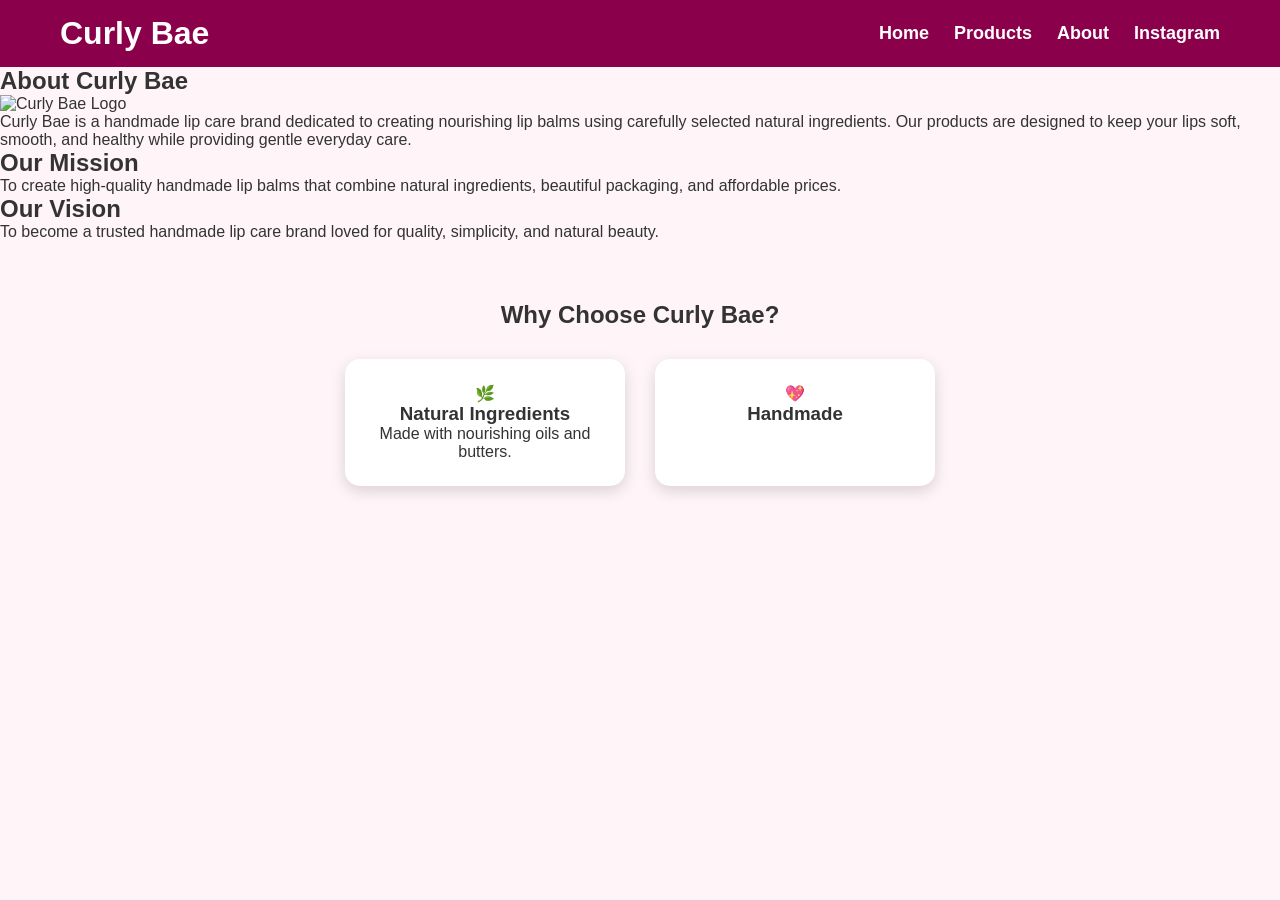
==== about.html @ 7768e86a "Add files via upload" ====
<!DOCTYPE html>
<html lang="en">
<head>
    <meta charset="UTF-8">
    <meta name="viewport" content="width=device-width, initial-scale=1.0">
    <title>About | Curly Bae</title>
    <link rel="stylesheet" href="style.css">
</head>
<body>

    <!-- Navigation Bar -->
    <nav>
        <h2 class="logo">Curly Bae</h2>

        <ul>
            <li><a href="index.html">Home</a></li>
            <li><a href="products.html">Products</a></li>
            <li><a href="about.html">About</a></li>
            <li><a href="instagram.html">Instagram</a></li>
        </ul>
    </nav>

    <!-- About Section -->
    <section class="about">

        <h1>About Curly Bae</h1>

        <img src="images/logo.png" alt="Curly Bae Logo">

        <p>
            Curly Bae is a handmade lip care brand dedicated to creating
            nourishing lip balms using carefully selected natural ingredients.
            Our products are designed to keep your lips soft, smooth, and healthy
            while providing gentle everyday care.
        </p>

    </section>

    <!-- Mission -->
    <section class="mission">

        <h2>Our Mission</h2>

        <p>
            To create high-quality handmade lip balms that combine
            natural ingredients, beautiful packaging, and affordable prices.
        </p>

    </section>

    <!-- Vision -->
    <section class="vision">

        <h2>Our Vision</h2>

        <p>
            To become a trusted handmade lip care brand loved for
            quality, simplicity, and natural beauty.
        </p>

    </section>

    <!-- Why Choose Us -->
    <section class="why">

        <h2>Why Choose Curly Bae?</h2>

        <div class="cards">

            <div class="card">
                🌿
                <h3>Natural Ingredients</h3>
                <p>Made with nourishing oils and butters.</p>
            </div>

            <div class="card">
                💖
                <h3>Handmade</h
---- style.css ----
/* Reset */
*{
    margin:0;
    padding:0;
    box-sizing:border-box;
}

body{
    font-family:Arial, sans-serif;
    background:#fff5f8;
    color:#333;
}

/* Navigation */
nav{
    background:#8B004B;
    display:flex;
    justify-content:space-between;
    align-items:center;
    padding:15px 60px;
}

.logo{
    color:white;
    font-size:32px;
}

nav ul{
    display:flex;
    list-style:none;
}

nav ul li{
    margin-left:25px;
}

nav ul li a{
    color:white;
    text-decoration:none;
    font-size:18px;
    font-weight:bold;
}

nav ul li a:hover{
    color:#ffd6e7;
}

/* Hero Section */
.hero{
    display:flex;
    justify-content:space-between;
    align-items:center;
    padding:60px;
    flex-wrap:wrap;
}

.hero-text{
    width:45%;
}

.hero-text h1{
    font-size:48px;
    color:#8B004B;
    margin-bottom:20px;
}

.hero-text p{
    font-size:20px;
    line-height:1.6;
    margin-bottom:25px;
}

.hero-image{
    width:45%;
    text-align:center;
}

.hero-image img{
    width:320px;
    max-width:100%;
    border-radius:20px;
    box-shadow:0 5px 15px rgba(0,0,0,.2);
}

/* Buttons */
.btn,
button{
    background:#d63384;
    color:white;
    text-decoration:none;
    border:none;
    padding:12px 28px;
    border-radius:30px;
    cursor:pointer;
    font-size:17px;
}

.btn:hover,
button:hover{
    background:#8B004B;
}

/* Featured Section */
.featured{
    text-align:center;
    padding:50px 20px;
}

.featured h2{
    color:#8B004B;
    font-size:36px;
    margin-bottom:25px;
}

.featured img{
    width:250px;
    height:auto;
    border-radius:15px;
    display:block;
    margin:20px auto;
    box-shadow:0 4px 10px rgba(0,0,0,.2);
}

.featured h3{
    margin-top:20px;
    font-size:30px;
}

.featured p{
    margin:15px;
    font-size:18px;
}

/* Why Choose */
.why{
    text-align:center;
    padding:60px 20px;
}

.cards{
    display:flex;
    justify-content:center;
    gap:30px;
    flex-wrap:wrap;
    margin-top:30px;
}

.card{
    width:280px;
    background:white;
    padding:25px;
    border-radius:15px;
    box-shadow:0 5px 15px rgba(0,0,0,.15);
}

/* Reviews */
.reviews{
    text-align:center;
    padding:60px 20px;
}

.review{
    background:white;
    width:80%;
    margin:20px auto;
    padding:20px;
    border-radius:10px;
    box-shadow:0 4px 10px rgba(0,0,0,.1);
}

/* Instagram */
.instagram{
    text-align:center;
    padding:60px 20px;
}

/* Footer */
footer{
    background:#8B004B;
    color:white;
    text-align:center;
    padding:20px;
}

/* Product Page */
.products{
    display:flex;
    justify-content:center;
    gap:30px;
    flex-wrap:wrap;
    padding:40px;
}

.product-card{
    width:320px;
    background:white;
    padding:20px;
    border-radius:15px;
    box-shadow:0 5px 15px rgba(0,0,0,.2);
    text-align:center;
}

.product-card img{
    width:250px;
    height:250px;
    object-fit:cover;
    border-radius:10px;
    display:block;
    margin:auto;
}
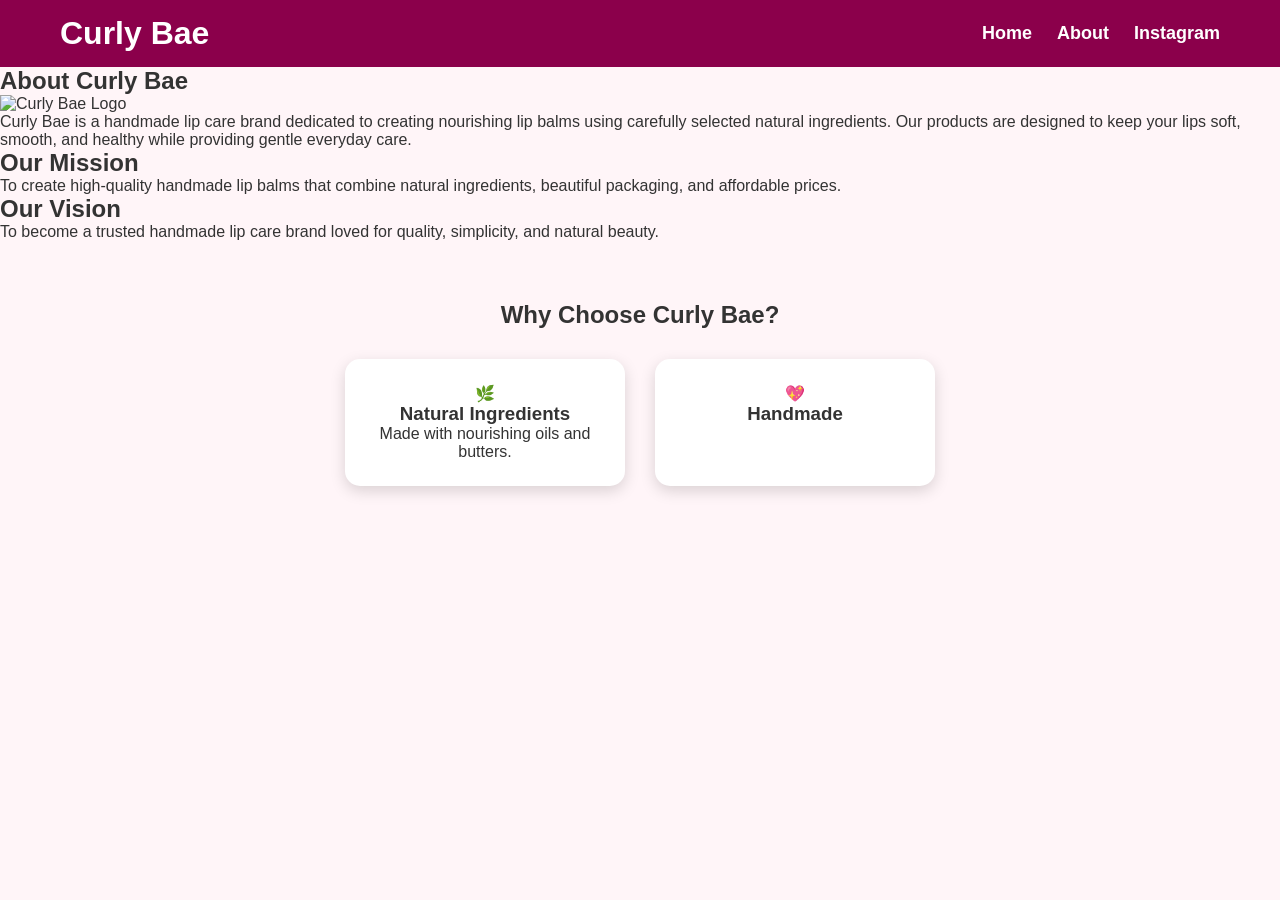
==== commit 18d96637: "Add files via upload" ====
--- a/about.html
+++ b/about.html
@@ -14,7 +14,6 @@
 
         <ul>
             <li><a href="index.html">Home</a></li>
-            <li><a href="products.html">Products</a></li>
             <li><a href="about.html">About</a></li>
             <li><a href="instagram.html">Instagram</a></li>
         </ul>
@@ -37,11 +36,13 @@
     </section>
 
     <!-- Mission -->
+
     <section class="mission">
 
         <h2>Our Mission</h2>
 
         <p>
+            
             To create high-quality handmade lip balms that combine
             natural ingredients, beautiful packaging, and affordable prices.
         </p>
@@ -54,6 +55,7 @@
         <h2>Our Vision</h2>
 
         <p>
+
             To become a trusted handmade lip care brand loved for
             quality, simplicity, and natural beauty.
         </p>
@@ -70,6 +72,7 @@
             <div class="card">
                 🌿
                 <h3>Natural Ingredients</h3>
+
                 <p>Made with nourishing oils and butters.</p>
             </div>
 
--- a/style.css
+++ b/style.css
@@ -9,6 +9,7 @@
     font-family:Arial, sans-serif;
     background:#fff5f8;
     color:#333;
+    overflow-x:hidden;
 }
 
 /* Navigation */
@@ -18,6 +19,7 @@
     justify-content:space-between;
     align-items:center;
     padding:15px 60px;
+    flex-wrap:wrap;
 }
 
 .logo{
@@ -28,6 +30,7 @@
 nav ul{
     display:flex;
     list-style:none;
+    flex-wrap:wrap;
 }
 
 nav ul li{
@@ -52,10 +55,12 @@
     align-items:center;
     padding:60px;
     flex-wrap:wrap;
+    gap:30px;
 }
 
 .hero-text{
-    width:45%;
+    flex:1;
+    min-width:300px;
 }
 
 .hero-text h1{
@@ -71,7 +76,8 @@
 }
 
 .hero-image{
-    width:45%;
+    flex:1;
+    min-width:300px;
     text-align:center;
 }
 
@@ -93,6 +99,7 @@
     border-radius:30px;
     cursor:pointer;
     font-size:17px;
+    display:inline-block;
 }
 
 .btn:hover,
@@ -114,6 +121,7 @@
 
 .featured img{
     width:250px;
+    max-width:100%;
     height:auto;
     border-radius:15px;
     display:block;
@@ -181,30 +189,35 @@
     text-align:center;
     padding:20px;
 }
-
-/* Product Page */
-.products{
-    display:flex;
-    justify-content:center;
-    gap:30px;
-    flex-wrap:wrap;
-    padding:40px;
-}
-
-.product-card{
-    width:320px;
-    background:white;
-    padding:20px;
-    border-radius:15px;
-    box-shadow:0 5px 15px rgba(0,0,0,.2);
-    text-align:center;
-}
-
-.product-card img{
-    width:250px;
-    height:250px;
-    object-fit:cover;
-    border-radius:10px;
-    display:block;
-    margin:auto;
-}+@media (max-width:768px){
+
+    nav{
+        display:flex;
+        justify-content:space-between;
+        align-items:center;
+        padding:10px 15px;
+    }
+
+    .logo{
+        font-size:20px;
+    }
+
+    nav ul{
+        display:flex;
+        gap:6px;
+        margin:0;
+        padding:0;
+        list-style:none;
+    }
+
+    nav ul li{
+        margin:0;
+    }
+
+    nav ul li a{
+        font-size:11px;
+        white-space:nowrap;
+    }
+
+}
+/*
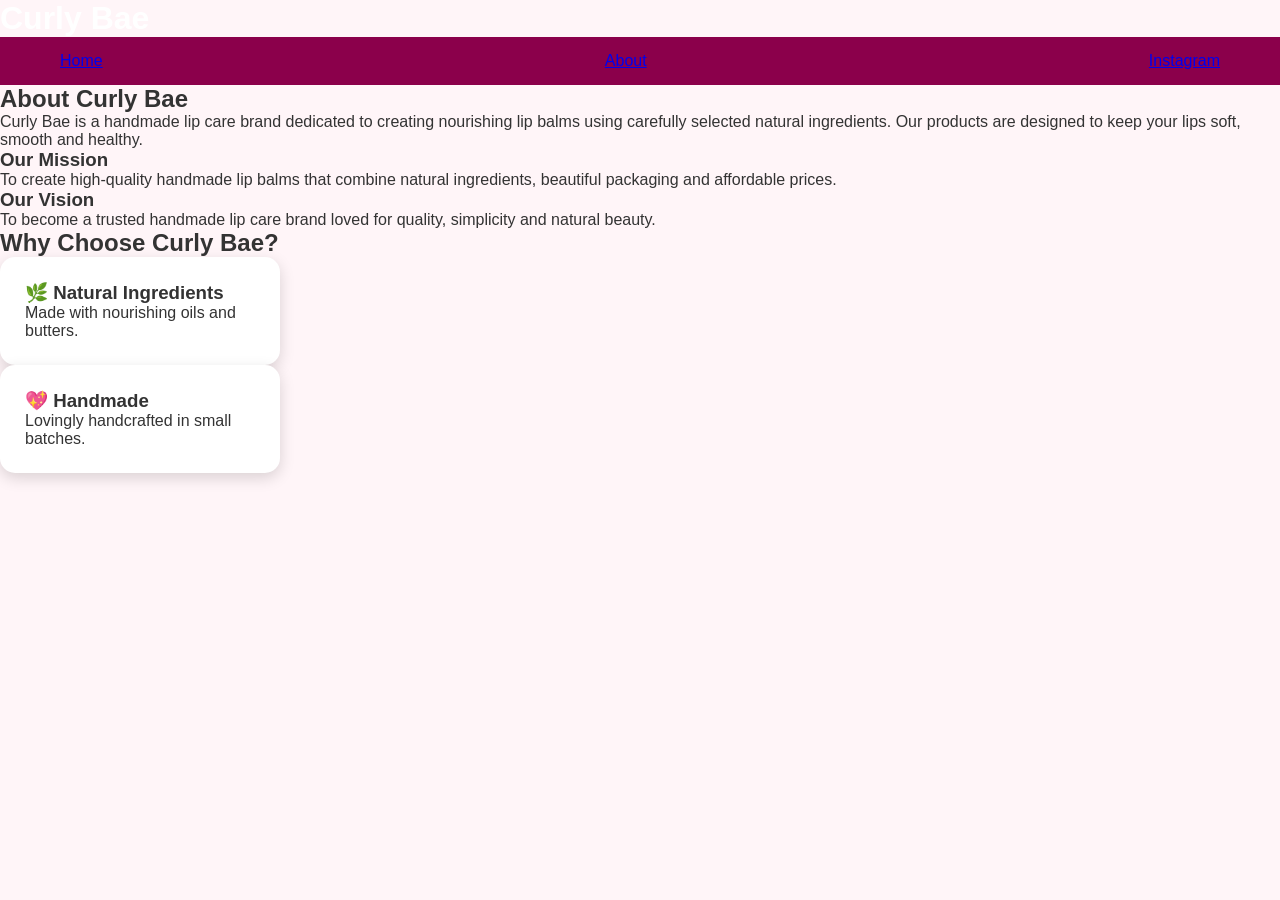
==== commit 0eb59deb: "Add files via upload" ====
--- a/about.html
+++ b/about.html
@@ -8,74 +8,63 @@
 </head>
 <body>
 
-    <!-- Navigation Bar -->
-    <nav>
-        <h2 class="logo">Curly Bae</h2>
+<header class="navbar">
+    <div class="container">
+        <h1 class="logo">Curly Bae</h1>
 
-        <ul>
-            <li><a href="index.html">Home</a></li>
-            <li><a href="about.html">About</a></li>
-            <li><a href="instagram.html">Instagram</a></li>
-        </ul>
-    </nav>
+        <nav>
+            <a href="index.html">Home</a>
+            <a href="about.html" class="active">About</a>
+            <a href="instagram.html">Instagram</a>
+        </nav>
+    </div>
+</header>
 
-    <!-- About Section -->
-    <section class="about">
+<section class="about-section">
+    <div class="container">
 
-        <h1>About Curly Bae</h1>
-
-        <img src="images/logo.png" alt="Curly Bae Logo">
+        <h2>About Curly Bae</h2>
 
         <p>
             Curly Bae is a handmade lip care brand dedicated to creating
             nourishing lip balms using carefully selected natural ingredients.
-            Our products are designed to keep your lips soft, smooth, and healthy
-            while providing gentle everyday care.
+            Our products are designed to keep your lips soft, smooth and healthy.
         </p>
 
-    </section>
-
-    <!-- Mission -->
-
-    <section class="mission">
-
-        <h2>Our Mission</h2>
+        <h3>Our Mission</h3>
 
         <p>
-            
-            To create high-quality handmade lip balms that combine
-            natural ingredients, beautiful packaging, and affordable prices.
+            To create high-quality handmade lip balms that combine natural
+            ingredients, beautiful packaging and affordable prices.
         </p>
 
-    </section>
-
-    <!-- Vision -->
-    <section class="vision">
-
-        <h2>Our Vision</h2>
+        <h3>Our Vision</h3>
 
         <p>
-
-            To become a trusted handmade lip care brand loved for
-            quality, simplicity, and natural beauty.
+            To become a trusted handmade lip care brand loved for quality,
+            simplicity and natural beauty.
         </p>
 
-    </section>
+        <div class="space"></div>
 
-    <!-- Why Choose Us -->
-    <section class="why">
+        <h2 class="center">Why Choose Curly Bae?</h2>
 
-        <h2>Why Choose Curly Bae?</h2>
-
-        <div class="cards">
+        <div class="features">
 
             <div class="card">
-                🌿
-                <h3>Natural Ingredients</h3>
-
+                <h3>🌿 Natural Ingredients</h3>
                 <p>Made with nourishing oils and butters.</p>
             </div>
 
             <div class="card">
-                💖
-                <h3>Handmade</h+                <h3>💖 Handmade</h3>
+                <p>Lovingly handcrafted in small batches.</p>
+            </div>
+
+        </div>
+
+    </div>
+</section>
+
+</body>
+</html>
--- a/style.css
+++ b/style.css
@@ -220,4 +220,49 @@
     }
 
 }
+/* Product Page */
+.products{
+    display:flex;
+    justify-content:center;
+    align-items:flex-start;
+    gap:40px;
+    flex-wrap:wrap;
+    padding:50px 20px;
+}
+
+.product-card{
+    width:300px;
+    background:#fff;
+    border-radius:15px;
+    padding:20px;
+    text-align:center;
+    box-shadow:0 5px 15px rgba(0,0,0,0.15);
+}
+
+.product-card img{
+    width:220px;
+    height:220px;
+    object-fit:cover;
+    border-radius:12px;
+    display:block;
+    margin:0 auto 15px;
+}
+
+.product-card h3{
+    color:#8B004B;
+    margin-bottom:10px;
+}
+
+.product-card p{
+    margin:8px 0;
+}
+
+.product-container{
+    display:flex;
+    justify-content:center;
+    align-items:flex-start;
+    gap:40px;
+    flex-wrap:wrap;
+    margin-top:30px;
+}
 /*
